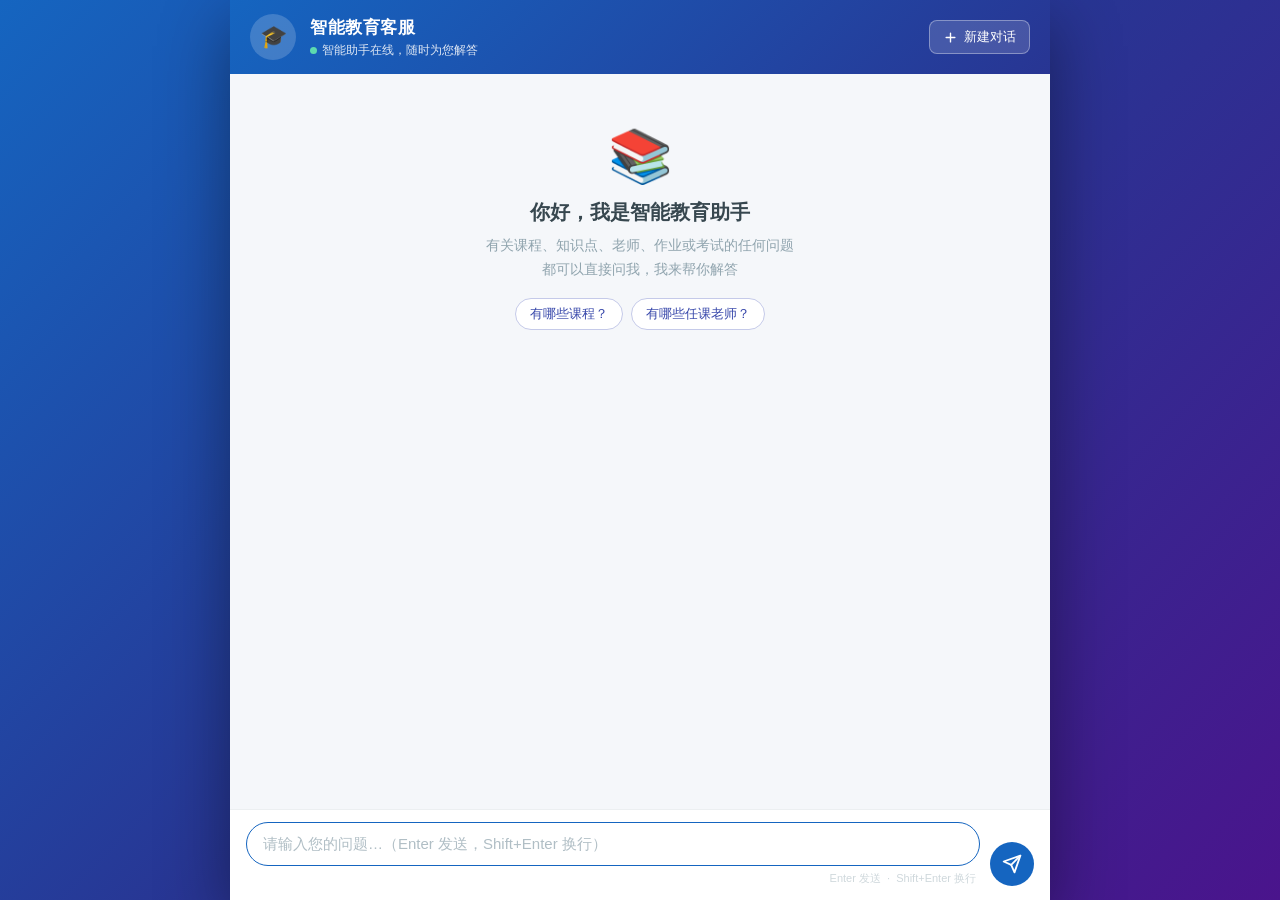
==== src/backend/web/index.html @ a576172b "feat(config): 添加环境配置和部署文件 - 添加了包含 LLM API、MySQL、Neo4j 和会话配置的 .env.example - 创建了用于反向代理设置和 SSL 终端的 ngi" ====
<!DOCTYPE html>
<html lang="zh-CN">
<head>
    <meta charset="UTF-8">
    <meta name="viewport" content="width=device-width, initial-scale=1.0">
    <title>智能教育客服</title>
    <style>
        * {
            margin: 0;
            padding: 0;
            box-sizing: border-box;
        }

        body {
            font-family: -apple-system, BlinkMacSystemFont, 'Segoe UI', 'PingFang SC', 'Microsoft YaHei', sans-serif;
            background: linear-gradient(135deg, #1565c0 0%, #283593 50%, #4a148c 100%);
            min-height: 100vh;
            display: flex;
            align-items: center;
            justify-content: center;
        }

        /* ===== 主容器 ===== */
        .chat-container {
            width: 100%;
            max-width: 820px;
            height: 100vh;
            background: #f5f7fa;
            display: flex;
            flex-direction: column;
            box-shadow: 0 24px 64px rgba(0, 0, 0, 0.4);
        }

        /* ===== 顶部标题栏 ===== */
        .header {
            background: linear-gradient(135deg, #1565c0, #283593);
            color: white;
            padding: 14px 20px;
            display: flex;
            align-items: center;
            gap: 14px;
            flex-shrink: 0;
            user-select: none;
        }

        .header-logo {
            width: 46px;
            height: 46px;
            background: rgba(255, 255, 255, 0.18);
            border-radius: 50%;
            display: flex;
            align-items: center;
            justify-content: center;
            font-size: 22px;
        }

        .header-info h1 {
            font-size: 17px;
            font-weight: 600;
            letter-spacing: 0.5px;
        }

        .header-status {
            font-size: 12px;
            opacity: 0.85;
            display: flex;
            align-items: center;
            gap: 5px;
            margin-top: 3px;
        }

        .status-dot {
            width: 7px;
            height: 7px;
            background: #69f0ae;
            border-radius: 50%;
            display: inline-block;
            animation: pulse 2s infinite;
        }

        @keyframes pulse {
            0%, 100% { opacity: 1; }
            50% { opacity: 0.4; }
        }

        /* ===== 消息列表 ===== */
        .messages {
            flex: 1;
            overflow-y: auto;
            padding: 24px 16px 12px;
            display: flex;
            flex-direction: column;
            gap: 18px;
            scroll-behavior: smooth;
        }

        .messages::-webkit-scrollbar {
            width: 5px;
        }

        .messages::-webkit-scrollbar-track {
            background: transparent;
        }

        .messages::-webkit-scrollbar-thumb {
            background: #ccc;
            border-radius: 3px;
        }

        /* ===== 欢迎区块 ===== */
        .welcome-block {
            text-align: center;
            padding: 28px 16px;
        }

        .welcome-block .welcome-icon {
            font-size: 52px;
            margin-bottom: 12px;
        }

        .welcome-block h2 {
            font-size: 20px;
            color: #37474f;
            font-weight: 600;
            margin-bottom: 8px;
        }

        .welcome-block p {
            font-size: 14px;
            color: #90a4ae;
            line-height: 1.7;
        }

        /* ===== 快捷问题标签 ===== */
        .quick-questions {
            display: flex;
            flex-wrap: wrap;
            gap: 8px;
            justify-content: center;
            margin-top: 16px;
        }

        .quick-tag {
            background: white;
            border: 1px solid #c5cae9;
            color: #3949ab;
            border-radius: 20px;
            padding: 6px 14px;
            font-size: 13px;
            cursor: pointer;
            transition: all 0.2s;
        }

        .quick-tag:hover {
            background: #e8eaf6;
            border-color: #3949ab;
        }

        /* ===== 消息气泡 ===== */
        .message {
            display: flex;
            align-items: flex-end;
            gap: 10px;
        }

        .message.user {
            flex-direction: row-reverse;
            align-self: flex-end;
            max-width: 78%;
        }

        .message.assistant {
            align-self: flex-start;
            max-width: 82%;
        }

        .msg-avatar {
            width: 36px;
            height: 36px;
            border-radius: 50%;
            display: flex;
            align-items: center;
            justify-content: center;
            font-size: 17px;
            flex-shrink: 0;
            user-select: none;
        }

        .user .msg-avatar {
            background: #1565c0;
            color: white;
        }

        .assistant .msg-avatar {
            background: white;
            box-shadow: 0 2px 8px rgba(0, 0, 0, 0.12);
        }

        .msg-body {
            display: flex;
            flex-direction: column;
            gap: 4px;
        }

        .user .msg-body {
            align-items: flex-end;
        }

        .msg-bubble {
            padding: 11px 15px;
            border-radius: 18px;
            font-size: 15px;
            line-height: 1.65;
            word-break: break-word;
            white-space: pre-wrap;
        }

        .user .msg-bubble {
            background: #1565c0;
            color: white;
            border-bottom-right-radius: 4px;
        }

        .assistant .msg-bubble {
            background: white;
            color: #263238;
            border-bottom-left-radius: 4px;
            box-shadow: 0 2px 10px rgba(0, 0, 0, 0.07);
        }

        .msg-time {
            font-size: 11px;
            color: #b0bec5;
        }

        /* ===== 打字光标 ===== */
        .typing-cursor {
            display: inline-block;
            width: 2px;
            height: 15px;
            background: #1565c0;
            margin-left: 2px;
            vertical-align: text-bottom;
            animation: blink 0.65s step-end infinite;
        }

        @keyframes blink {
            0%, 100% { opacity: 1; }
            50% { opacity: 0; }
        }

        /* ===== 加载动画（三个跳动的点）===== */
        .loading-dots {
            display: flex;
            gap: 5px;
            align-items: center;
            padding: 3px 2px;
        }

        .loading-dots span {
            width: 8px;
            height: 8px;
            background: #90a4ae;
            border-radius: 50%;
            animation: dot-bounce 1.3s ease-in-out infinite;
        }

        .loading-dots span:nth-child(2) { animation-delay: 0.18s; }
        .loading-dots span:nth-child(3) { animation-delay: 0.36s; }

        @keyframes dot-bounce {
            0%, 80%, 100% {
                transform: translateY(0);
                opacity: 0.45;
            }
            40% {
                transform: translateY(-7px);
                opacity: 1;
            }
        }

        /* ===== 错误提示条 ===== */
        .error-bar {
            margin: 0 16px;
            padding: 10px 14px;
            background: #ffebee;
            border-left: 3px solid #ef5350;
            border-radius: 6px;
            font-size: 13px;
            color: #c62828;
            flex-shrink: 0;
            animation: fadeIn 0.3s ease;
        }

        @keyframes fadeIn {
            from { opacity: 0; transform: translateY(-4px); }
            to   { opacity: 1; transform: translateY(0); }
        }

        /* ===== 输入区域 ===== */
        .input-area {
            padding: 12px 16px 14px;
            background: white;
            border-top: 1px solid #eceff1;
            display: flex;
            gap: 10px;
            align-items: flex-end;
            flex-shrink: 0;
        }

        .input-wrapper {
            flex: 1;
            background: #f5f7fa;
            border: 1.5px solid #e0e0e0;
            border-radius: 22px;
            padding: 9px 16px;
            display: flex;
            align-items: flex-end;
            transition: border-color 0.2s;
        }

        .input-wrapper:focus-within {
            border-color: #1565c0;
            background: white;
        }

        #user-input {
            flex: 1;
            border: none;
            background: transparent;
            font-size: 15px;
            font-family: inherit;
            resize: none;
            outline: none;
            max-height: 120px;
            min-height: 24px;
            line-height: 1.55;
            color: #263238;
        }

        #user-input::placeholder {
            color: #b0bec5;
        }

        #user-input:disabled {
            color: #90a4ae;
        }

        #send-btn {
            width: 44px;
            height: 44px;
            border-radius: 50%;
            border: none;
            background: #1565c0;
            color: white;
            cursor: pointer;
            display: flex;
            align-items: center;
            justify-content: center;
            transition: background 0.2s, transform 0.15s;
            flex-shrink: 0;
        }

        #send-btn:hover:not(:disabled) {
            background: #0d47a1;
            transform: scale(1.06);
        }

        #send-btn:active:not(:disabled) {
            transform: scale(0.96);
        }

        #send-btn:disabled {
            background: #cfd8dc;
            cursor: not-allowed;
            transform: none;
        }

        #send-btn svg {
            width: 20px;
            height: 20px;
        }

        .input-hint {
            font-size: 11px;
            color: #cfd8dc;
            text-align: right;
            padding: 0 4px;
            margin-top: 5px;
            user-select: none;
        }

        /* ===== 新建对话按钮 ===== */
        .new-chat-btn {
            margin-left: auto;
            background: rgba(255, 255, 255, 0.15);
            border: 1px solid rgba(255, 255, 255, 0.35);
            color: white;
            border-radius: 8px;
            padding: 7px 13px;
            font-size: 13px;
            cursor: pointer;
            display: flex;
            align-items: center;
            gap: 6px;
            transition: background 0.2s;
            font-family: inherit;
            white-space: nowrap;
            flex-shrink: 0;
        }

        .new-chat-btn:hover {
            background: rgba(255, 255, 255, 0.28);
        }

        .new-chat-btn:active {
            background: rgba(255, 255, 255, 0.12);
        }

        .new-chat-btn svg {
            width: 15px;
            height: 15px;
        }

        /* ===== Toast 通知 ===== */
        .toast {
            position: fixed;
            top: 28px;
            left: 50%;
            transform: translateX(-50%) translateY(-16px);
            background: rgba(21, 101, 192, 0.93);
            color: white;
            padding: 10px 24px;
            border-radius: 24px;
            font-size: 14px;
            opacity: 0;
            pointer-events: none;
            transition: opacity 0.28s ease, transform 0.28s ease;
            z-index: 9999;
            white-space: nowrap;
            box-shadow: 0 4px 18px rgba(0, 0, 0, 0.28);
        }

        .toast.toast-show {
            opacity: 1;
            transform: translateX(-50%) translateY(0);
        }

        /* ===== 响应式 ===== */
        @media (max-width: 600px) {
            .message.user,
            .message.assistant {
                max-width: 92%;
            }

            .welcome-block h2 {
                font-size: 17px;
            }

            .new-chat-btn span {
                display: none;
            }
        }
    </style>
</head>
<body>

<div class="chat-container">

    <!-- 顶部标题栏 -->
    <header class="header">
        <div class="header-logo">🎓</div>
        <div class="header-info">
            <h1>智能教育客服</h1>
            <div class="header-status">
                <span class="status-dot"></span>
                智能助手在线，随时为您解答
            </div>
        </div>
        <button class="new-chat-btn" id="new-chat-btn" title="开启新对话">
            <svg viewBox="0 0 24 24" fill="none" stroke="currentColor"
                 stroke-width="2.2" stroke-linecap="round" stroke-linejoin="round">
                <path d="M12 5v14M5 12h14"/>
            </svg>
            <span>新建对话</span>
        </button>
    </header>

    <!-- 消息列表 -->
    <div class="messages" id="messages"></div>

    <!-- 输入区域 -->
    <div class="input-area">
        <div style="flex:1; display:flex; flex-direction:column;">
            <div class="input-wrapper">
                <textarea
                    id="user-input"
                    placeholder="请输入您的问题…（Enter 发送，Shift+Enter 换行）"
                    rows="1"
                    autocomplete="off"
                ></textarea>
            </div>
            <div class="input-hint">Enter 发送 &nbsp;·&nbsp; Shift+Enter 换行</div>
        </div>
        <button id="send-btn" title="发送消息">
            <svg viewBox="0 0 24 24" fill="none" stroke="currentColor"
                 stroke-width="2.2" stroke-linecap="round" stroke-linejoin="round">
                <line x1="22" y1="2" x2="11" y2="13"></line>
                <polygon points="22 2 15 22 11 13 2 9 22 2"></polygon>
            </svg>
        </button>
    </div>

</div>

<script>
    /**
     * 接口地址（相对路径）
     * 页面位于 /smart/edu/static/index.html
     * 接口位于 /smart/edu/chat 和 /smart/edu/new-chat
     * 相对路径 ../xxx 即可正确解析
     */
    const API_URL      = '../chat';
    const NEW_CHAT_URL = '../new-chat';

    const messagesEl  = document.getElementById('messages');
    const inputEl     = document.getElementById('user-input');
    const sendBtn     = document.getElementById('send-btn');
    const newChatBtn  = document.getElementById('new-chat-btn');

    /** 是否正在等待 AI 响应（同一时刻只允许一条请求） */
    let isLoading = false;

    /* ============================================================
       欢迎区块
    ============================================================ */

    /** 生成欢迎区块 HTML 字符串 */
    function buildWelcomeHTML() {
        return `
            <div class="welcome-block">
                <div class="welcome-icon">📚</div>
                <h2>你好，我是智能教育助手</h2>
                <p>有关课程、知识点、老师、作业或考试的任何问题<br>都可以直接问我，我来帮你解答</p>
                <div class="quick-questions">
                    <span class="quick-tag" data-q="有哪些课程可以学习？">有哪些课程？</span>
                    <span class="quick-tag" data-q="有哪些任课老师？">有哪些任课老师？</span>
                </div>
            </div>`;
    }

    /** 绑定快捷标签点击事件（每次渲染欢迎区块后调用） */
    function bindQuickTags() {
        messagesEl.querySelectorAll('.quick-tag').forEach(tag => {
            tag.addEventListener('click', () => {
                if (isLoading) return;
                inputEl.value = tag.dataset.q;
                sendMessage();
            });
        });
    }

    /** 初始渲染欢迎区块 */
    function renderWelcome() {
        messagesEl.innerHTML = buildWelcomeHTML();
        bindQuickTags();
    }

    /* ============================================================
       工具函数
    ============================================================ */

    /** 返回当前时间字符串 HH:MM */
    function now() {
        const d = new Date();
        return d.getHours().toString().padStart(2, '0') + ':' +
               d.getMinutes().toString().padStart(2, '0');
    }

    /** 滚动消息列表到底部 */
    function scrollBottom() {
        messagesEl.scrollTo({ top: messagesEl.scrollHeight, behavior: 'smooth' });
    }

    /**
     * 对用户输入进行 HTML 转义，防止 XSS
     * 同时将换行符转为 <br>
     */
    function safeHtml(text) {
        return text
            .replace(/&/g, '&amp;')
            .replace(/</g, '&lt;')
            .replace(/>/g, '&gt;')
            .replace(/"/g, '&quot;')
            .replace(/\n/g, '<br>');
    }

    /** 设置输入区域可用 / 禁用状态 */
    function setLoading(loading) {
        isLoading = loading;
        inputEl.disabled = loading;
        sendBtn.disabled = loading;
        if (!loading) inputEl.focus();
    }

    /* ============================================================
       消息渲染
    ============================================================ */

    /** 追加用户消息气泡 */
    function appendUserMsg(text) {
        const el = document.createElement('div');
        el.className = 'message user';
        el.innerHTML = `
            <div class="msg-avatar">👤</div>
            <div class="msg-body">
                <div class="msg-bubble">${safeHtml(text)}</div>
                <div class="msg-time">${now()}</div>
            </div>`;
        messagesEl.appendChild(el);
        scrollBottom();
    }

    /**
     * 追加 AI 消息气泡（初始为加载动画）
     * 返回 { bubble, timeEl } 用于后续写入流式内容
     */
    function appendAssistantMsg() {
        const el = document.createElement('div');
        el.className = 'message assistant';
        el.innerHTML = `
            <div class="msg-avatar">🎓</div>
            <div class="msg-body">
                <div class="msg-bubble" id="_ai_bubble">
                    <div class="loading-dots">
                        <span></span><span></span><span></span>
                    </div>
                </div>
                <div class="msg-time" id="_ai_time"></div>
            </div>`;
        messagesEl.appendChild(el);
        scrollBottom();
        const bubble  = el.querySelector('#_ai_bubble');
        const timeEl  = el.querySelector('#_ai_time');
        bubble.removeAttribute('id');
        timeEl.removeAttribute('id');
        return { bubble, timeEl };
    }

    /** 在消息列表底部显示错误提示（3 秒后自动消失） */
    function showError(msg) {
        const el = document.createElement('div');
        el.className = 'error-bar';
        el.textContent = '⚠ ' + msg;
        messagesEl.appendChild(el);
        scrollBottom();
        setTimeout(() => el.remove(), 4000);
    }

    /* ============================================================
       发送消息（核心逻辑）
    ============================================================ */

    async function sendMessage() {
        const question = inputEl.value.trim();
        if (!question || isLoading) return;

        // 清空输入框并重置高度
        inputEl.value = '';
        inputEl.style.height = 'auto';

        // 锁定输入，防止重复发送
        setLoading(true);

        // 显示用户消息
        appendUserMsg(question);

        // 显示 AI 占位气泡
        const { bubble, timeEl } = appendAssistantMsg();

        let accumulated = '';   // 已累积的完整文本
        let firstChunk  = true; // 是否还未收到第一个 token

        try {
            /**
             * 发起 POST 请求
             * credentials: 'same-origin'
             *   - 浏览器自动将当前域名下的 Cookie（含 Starlette SessionMiddleware
             *     写入的加密 session Cookie）附加到请求头
             *   - 服务器返回的 Set-Cookie 响应头也会被浏览器自动存储，
             *     作为下一次请求的签名凭证，无需手动读取和传递
             */
            const response = await fetch(API_URL, {
                method: 'POST',
                headers: { 'Content-Type': 'application/json' },
                credentials: 'same-origin',
                body: JSON.stringify({ question })
            });

            if (!response.ok) {
                let detail = `HTTP ${response.status}`;
                try { const j = await response.json(); detail = j.detail || detail; } catch (_) {}
                throw new Error(detail);
            }

            // 逐块读取流式响应
            const reader  = response.body.getReader();
            const decoder = new TextDecoder('utf-8');

            while (true) {
                const { done, value } = await reader.read();
                if (done) break;

                const chunk = decoder.decode(value, { stream: true });
                accumulated += chunk;

                if (firstChunk) {
                    // 收到第一个数据块，清除加载动画
                    bubble.innerHTML = '';
                    firstChunk = false;
                }

                // 实时渲染已接收内容，末尾附加打字光标
                bubble.innerHTML = safeHtml(accumulated) +
                    '<span class="typing-cursor"></span>';
                scrollBottom();
            }

            // 流结束，移除光标，显示最终内容和时间戳
            bubble.innerHTML = safeHtml(accumulated);
            timeEl.textContent = now();

        } catch (err) {
            console.error('[SmartEdu] 请求失败:', err);

            if (firstChunk) {
                // 尚未收到任何内容，将气泡改为错误状态
                bubble.innerHTML = '<span style="color:#ef5350">抱歉，请求失败，请稍后重试</span>';
            }
            showError('网络请求失败：' + err.message);
        } finally {
            // 无论成功或失败，恢复输入
            setLoading(false);
        }
    }

    /* ============================================================
       Toast 通知
    ============================================================ */

    function showToast(msg) {
        const toast = document.createElement('div');
        toast.className = 'toast';
        toast.textContent = msg;
        document.body.appendChild(toast);
        // 双帧触发过渡动画
        requestAnimationFrame(() => {
            requestAnimationFrame(() => toast.classList.add('toast-show'));
        });
        setTimeout(() => {
            toast.classList.remove('toast-show');
            setTimeout(() => toast.remove(), 300);
        }, 2500);
    }

    /* ============================================================
       新建对话
    ============================================================ */

    async function startNewChat() {
        if (isLoading) return;

        // 调用后端清除 session（SessionMiddleware 会将空 session 写回 Cookie）
        // session Cookie 为 HttpOnly，只能由后端负责清除
        try {
            await fetch(NEW_CHAT_URL, {
                method: 'POST',
                credentials: 'same-origin'
            });
        } catch (_) {
            // 请求失败也继续重置 UI；后端在下次 /chat 时会自动生成新 session_id
        }

        // 清除浏览器中 JS 可访问的 Cookie（非 HttpOnly）
        document.cookie.split(';').forEach(pair => {
            const name = pair.trim().split('=')[0];
            if (!name) return;
            const expired = `${name}=; expires=Thu, 01 Jan 1970 00:00:00 UTC; path=/`;
            document.cookie = expired;
            // 也尝试当前路径（兼容子路径部署）
            document.cookie = `${name}=; expires=Thu, 01 Jan 1970 00:00:00 UTC; path=${location.pathname}`;
        });

        // 重置 UI
        renderWelcome();
        inputEl.value = '';
        inputEl.style.height = 'auto';
        inputEl.focus();

        showToast('新对话已开启');
    }

    /* ============================================================
       事件绑定
    ============================================================ */

    // 发送按钮
    sendBtn.addEventListener('click', sendMessage);

    // 新建对话按钮
    newChatBtn.addEventListener('click', startNewChat);

    // Enter 发送 / Shift+Enter 换行
    inputEl.addEventListener('keydown', (e) => {
        if (e.key === 'Enter' && !e.shiftKey) {
            e.preventDefault();
            sendMessage();
        }
    });

    // 输入框自动伸缩高度
    inputEl.addEventListener('input', () => {
        inputEl.style.height = 'auto';
        inputEl.style.height = Math.min(inputEl.scrollHeight, 120) + 'px';
    });

    // 页面加载：渲染欢迎区块并聚焦输入框
    renderWelcome();
    inputEl.focus();
</script>

</body>
</html>
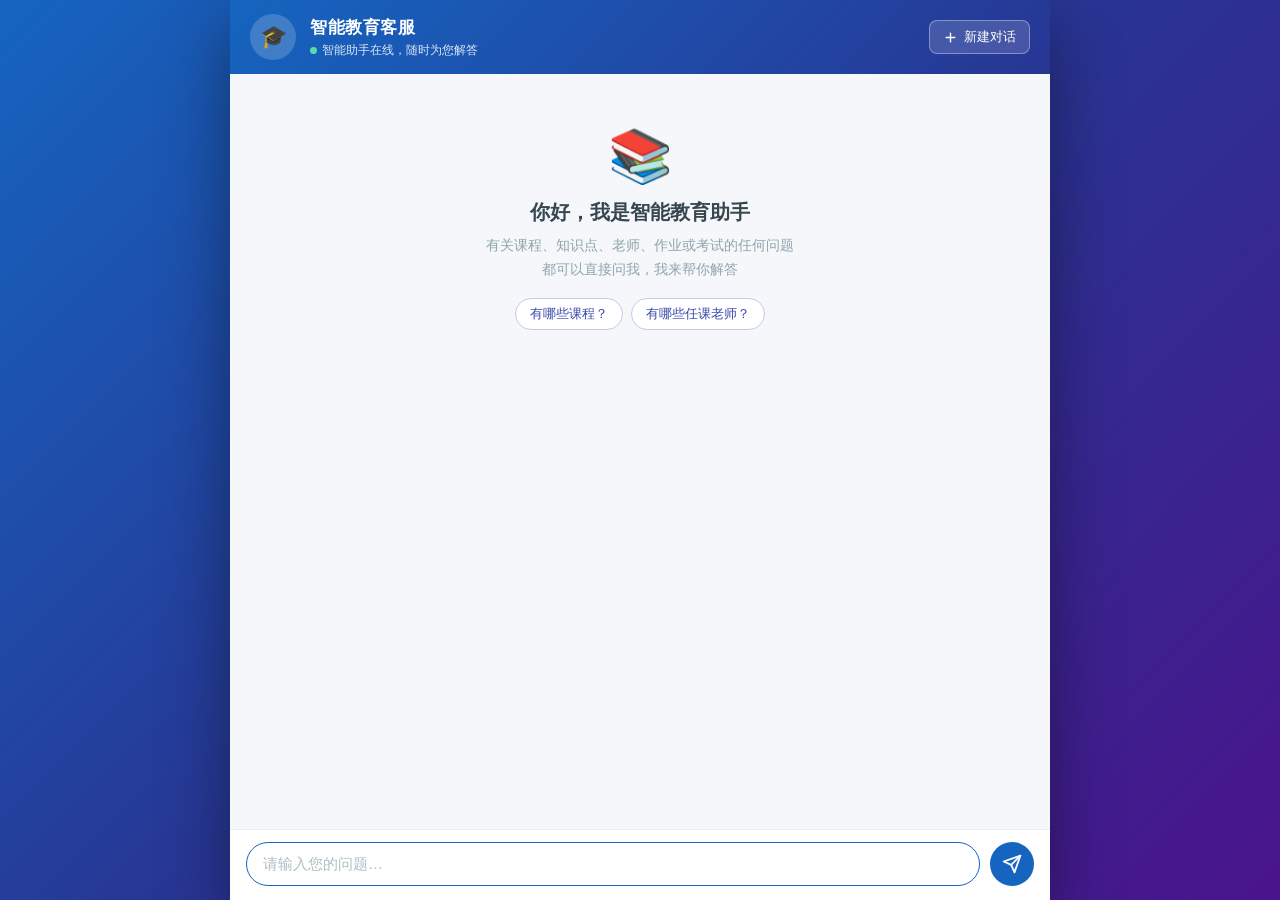
==== commit 65135499: "style(web): 更新布局和样式以实现移动端响应式 - 将 html 和 body 的高度设置为 100%以正确调整视口大小 - 将 body 的高度从最小高度改为固定高度以保持布局一致性 - " ====
--- a/src/backend/web/index.html
+++ b/src/backend/web/index.html
@@ -2,8 +2,9 @@
 <html lang="zh-CN">
 <head>
     <meta charset="UTF-8">
-    <meta name="viewport" content="width=device-width, initial-scale=1.0">
+    <meta name="viewport" content="width=device-width, initial-scale=1.0, viewport-fit=cover">
     <title>智能教育客服</title>
+    <link rel="icon" href="data:image/svg+xml,<svg xmlns='http://www.w3.org/2000/svg' viewBox='0 0 100 100'><text y='.9em' font-size='90'>🎓</text></svg>">
     <style>
         * {
             margin: 0;
@@ -11,10 +12,14 @@
             box-sizing: border-box;
         }
 
+        html, body {
+            height: 100%;
+        }
+
         body {
             font-family: -apple-system, BlinkMacSystemFont, 'Segoe UI', 'PingFang SC', 'Microsoft YaHei', sans-serif;
             background: linear-gradient(135deg, #1565c0 0%, #283593 50%, #4a148c 100%);
-            min-height: 100vh;
+            height: 100%;
             display: flex;
             align-items: center;
             justify-content: center;
@@ -25,6 +30,7 @@
             width: 100%;
             max-width: 820px;
             height: 100vh;
+            height: 100dvh; /* 动态视口高度，适配手机地址栏/底部栏变化 */
             background: #f5f7fa;
             display: flex;
             flex-direction: column;
@@ -35,12 +41,17 @@
         .header {
             background: linear-gradient(135deg, #1565c0, #283593);
             color: white;
-            padding: 14px 20px;
+            /* 顶部安全区域：适配 iOS 刘海屏 / 灵动岛 */
+            padding: calc(14px + env(safe-area-inset-top)) 20px 14px;
             display: flex;
             align-items: center;
             gap: 14px;
             flex-shrink: 0;
             user-select: none;
+            /* 粘性定位：在任何情况下始终贴住顶部 */
+            position: sticky;
+            top: 0;
+            z-index: 10;
         }
 
         .header-logo {
@@ -495,12 +506,12 @@
             <div class="input-wrapper">
                 <textarea
                     id="user-input"
-                    placeholder="请输入您的问题…（Enter 发送，Shift+Enter 换行）"
+                    placeholder="请输入您的问题…"
                     rows="1"
                     autocomplete="off"
                 ></textarea>
             </div>
-            <div class="input-hint">Enter 发送 &nbsp;·&nbsp; Shift+Enter 换行</div>
+<!--            <div class="input-hint">Enter 发送 &nbsp;·&nbsp; Shift+Enter 换行</div>-->
         </div>
         <button id="send-btn" title="发送消息">
             <svg viewBox="0 0 24 24" fill="none" stroke="currentColor"
@@ -612,7 +623,7 @@
         const el = document.createElement('div');
         el.className = 'message user';
         el.innerHTML = `
-            <div class="msg-avatar">👤</div>
+            <div class="msg-avatar">🐱</div>
             <div class="msg-body">
                 <div class="msg-bubble">${safeHtml(text)}</div>
                 <div class="msg-time">${now()}</div>
